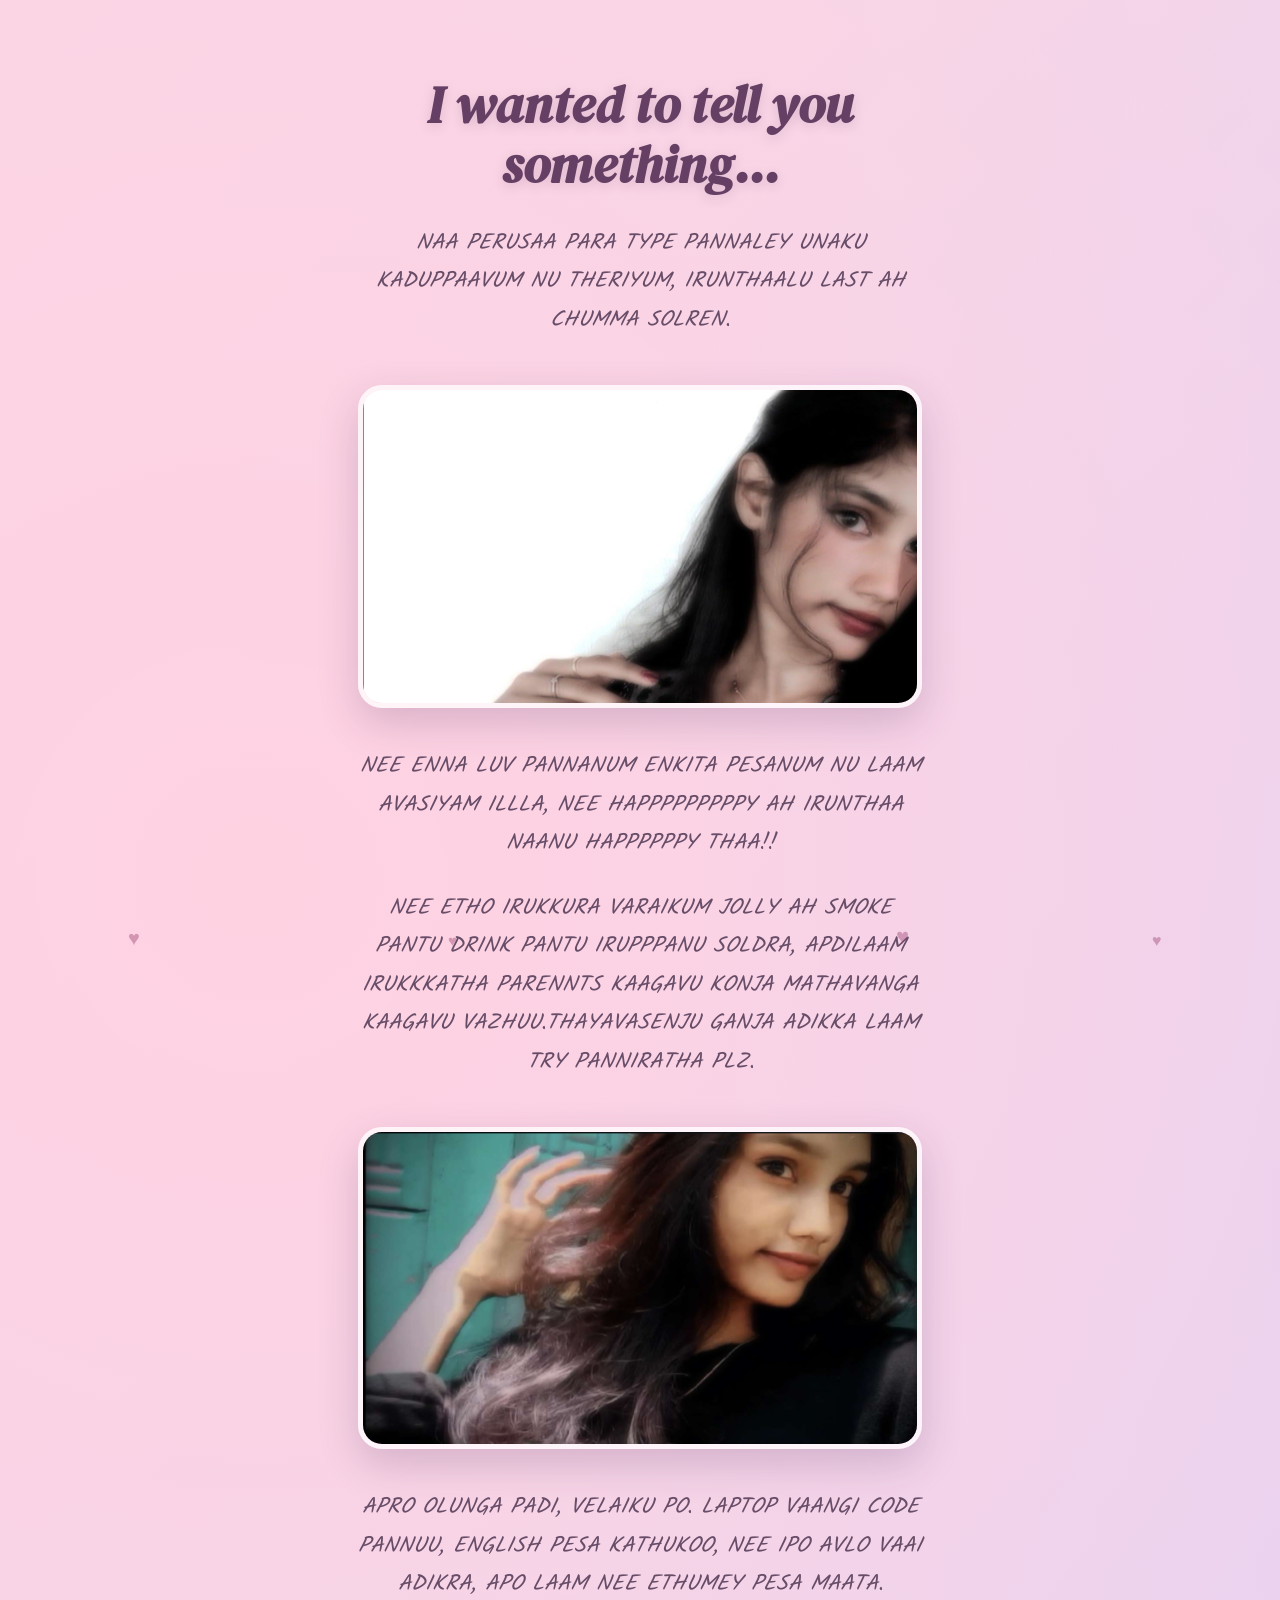
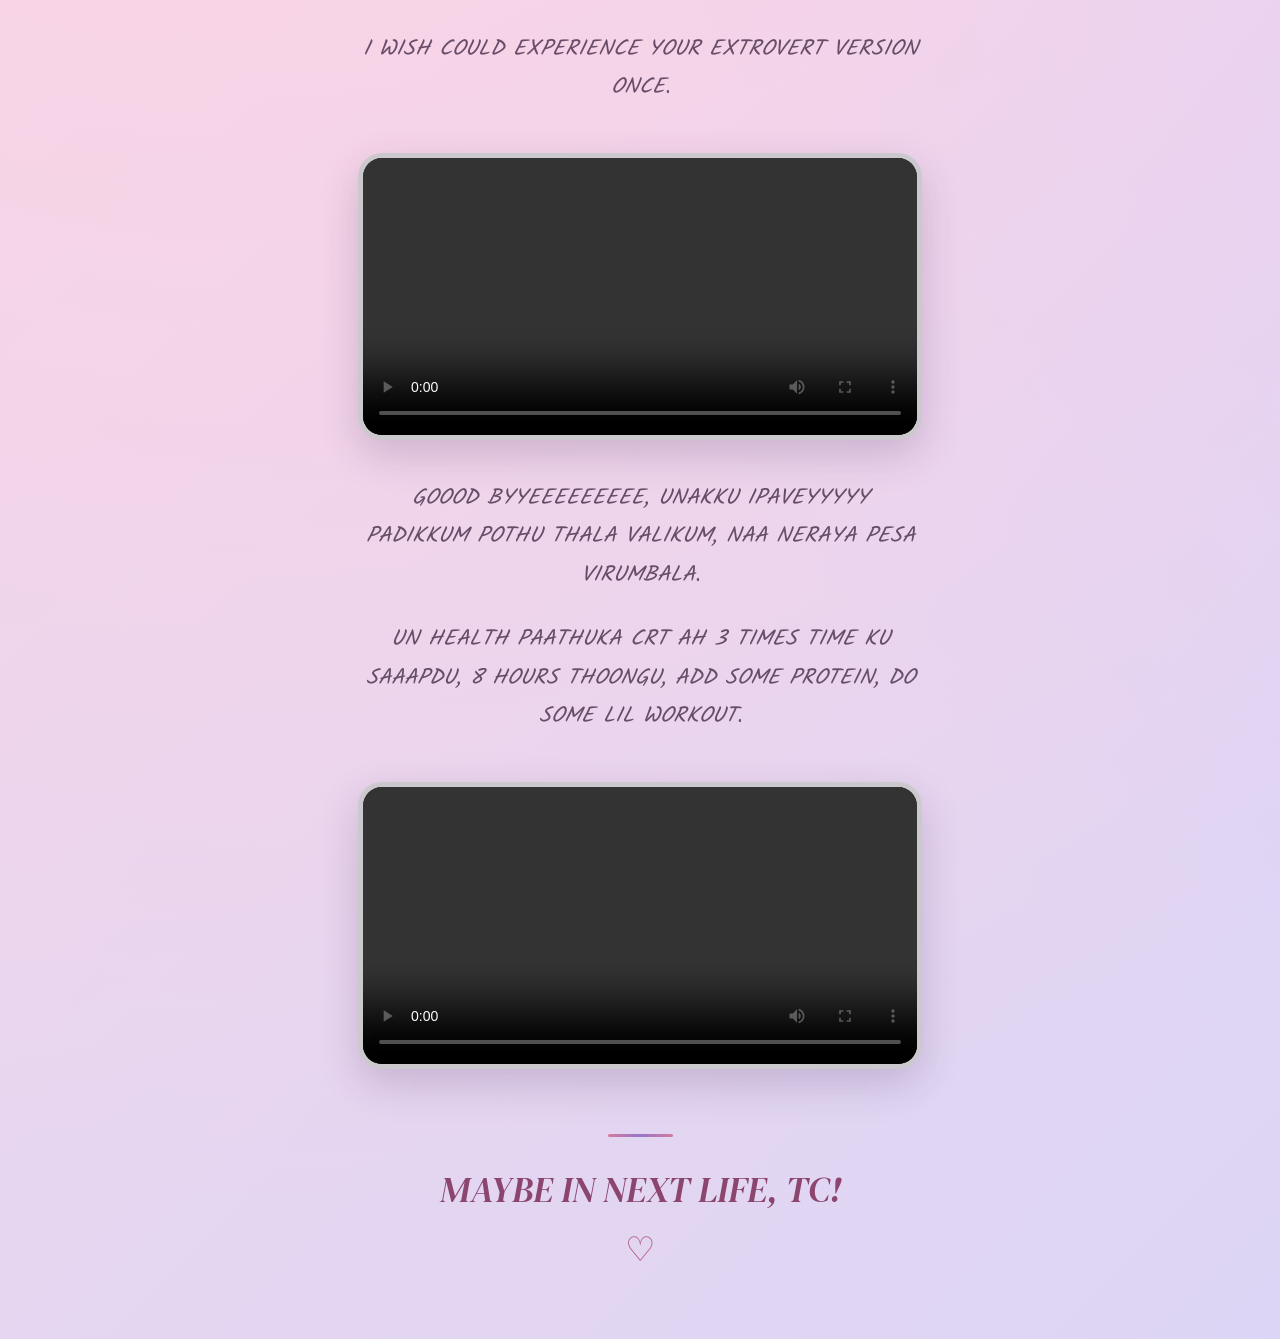
==== index.html @ f411733a "Rename eliz.html to index.html" ====
<!DOCTYPE html>
<html lang="en">

<head>
    <meta charset="UTF-8">
    <meta name="viewport" content="width=device-width, initial-scale=1.0">

    <title>For You ❤️</title>

    <link rel="stylesheet" href="elizl.css">
</head>

<body>

    <main class="page">

        <!-- INTRO -->
        <section class="text-section intro">
            <h1>I wanted to tell you something...</h1>

            <p>
                NAA PERUSAA PARA TYPE PANNALEY UNAKU KADUPPAAVUM NU THERIYUM,
                IRUNTHAALU LAST AH CHUMMA SOLREN.
            </p>
        </section>


        <!-- IMAGE 1 -->
        <section class="media-section">
            <img
                src="IMG_20250823_092033_464.jpg"
                alt="A memory"
            >
        </section>


        <!-- TEXT 2 -->
        <section class="text-section">

            <p>
                NEE ENNA LUV PANNANUM ENKITA PESANUM NU LAAM AVASIYAM ILLLA,
                NEE HAPPPPPPPPPY AH IRUNTHAA NAANU HAPPPPPPY THAA!!
            </p>

            <p>
                NEE ETHO IRUKKURA VARAIKUM JOLLY AH SMOKE PANTU DRINK PANTU
                IRUPPPANU SOLDRA, APDILAAM IRUKKKATHA PARENNTS KAAGAVU KONJA
                MATHAVANGA KAAGAVU VAZHUU.THAYAVASENJU GANJA ADIKKA LAAM TRY 
                PANNIRATHA PLZ.
            </p>

        </section>


        <!-- IMAGE 2 -->
        <section class="media-section">
            <img
                src="lyeee_vi-20250905-0001.jpg"
                alt="A memory"
            >
        </section>


        <!-- TEXT 3 -->
        <section class="text-section">

            <p>
                APRO OLUNGA PADI, VELAIKU PO.
                LAPTOP VAANGI CODE PANNUU, ENGLISH PESA KATHUKOO,
                NEE IPO AVLO VAAI ADIKRA, APO LAAM NEE ETHUMEY PESA MAATA.
            </p>

            <p>
                I WISH COULD EXPERIENCE YOUR EXTROVERT VERSION ONCE.
            </p>

        </section>


        <!-- VIDEO 1 -->
        <section class="media-section video-box">

            <video controls playsinline preload="metadata">
                <source
                    src="lyeee_vi-20250905-0001.mp4"
                    type="video/mp4"
                >
            </video>

        </section>


        <!-- TEXT 4 -->
        <section class="text-section">

            <p>
                GOOOD BYYEEEEEEEEE,
                UNAKKU IPAVEYYYYY PADIKKUM POTHU THALA VALIKUM,
                NAA NERAYA PESA VIRUMBALA.
            </p>

            <p>
                UN HEALTH PAATHUKA CRT AH 3 TIMES TIME KU SAAAPDU,
                8 HOURS THOONGU, ADD SOME PROTEIN,
                DO SOME LIL WORKOUT.
            </p>

        </section>


        <!-- VIDEO 2 -->
        <section class="media-section video-box">

            <video controls playsinline preload="metadata">
                <source
                    src="VID_232520606_094907_542.mp4"
                    type="video/mp4"
                >
            </video>

        </section>


        <!-- FINAL MESSAGE -->
        <section class="final-section">

            <div class="final-line"></div>

            <p>MAYBE IN NEXT LIFE, TC!</p>

            <span>♡</span>

        </section>

    </main>


    <!-- FLOATING HEARTS -->
    <div class="floating-heart heart-1">♥</div>
    <div class="floating-heart heart-2">♥</div>
    <div class="floating-heart heart-3">♥</div>
    <div class="floating-heart heart-4">♥</div>

</body>
</html>
---- elizl.css ----
@import url('https://fonts.googleapis.com/css2?family=DM+Serif+Display:ital@0;1&family=Kalam:wght@400;700&display=swap');


/* ------------------------------
   BASIC RESET
------------------------------ */

* {
    box-sizing: border-box;
}

html {
    scroll-behavior: smooth;
}

body {
    margin: 0;
    min-height: 100vh;

    overflow-x: hidden;

    background:
        radial-gradient(
            circle at 10% 15%,
            #ffd2e2 0%,
            transparent 35%
        ),
        radial-gradient(
            circle at 90% 20%,
            #d8ceff 0%,
            transparent 35%
        ),
        radial-gradient(
            circle at 50% 90%,
            #ffe0c5 0%,
            transparent 40%
        ),
        linear-gradient(
            135deg,
            #f8d8e7,
            #ddd5f5,
            #f9ddcc
        );

    background-size: 200% 200%;

    animation: backgroundMove 14s ease infinite;
}


/* ------------------------------
   MAIN PAGE
------------------------------ */

.page {
    width: 100%;
    max-width: 600px;

    margin: auto;

    padding: 45px 18px 70px;
}


/* ------------------------------
   TEXT
------------------------------ */

.text-section {
    text-align: center;

    margin: 30px 0 45px;

    opacity: 0;

    animation: textAppear 1s ease forwards;
}


.text-section h1 {
    margin: 0 0 30px;

    font-family: "DM Serif Display", serif;
    font-style: italic;

    font-size: clamp(34px, 9vw, 52px);

    line-height: 1.15;

    color: #654064;

    text-shadow:
        0 3px 12px rgba(80, 40, 90, 0.15);
}


.text-section p {
    margin: 0 0 26px;

    font-family: "Kalam", cursive;
    font-style: italic;

    font-size: clamp(18px, 5vw, 22px);

    line-height: 1.75;

    color: #674d68;
}


/* ------------------------------
   MEDIA
------------------------------ */

.media-section {
    width: 100%;

    margin: 40px 0;

    opacity: 0;

    animation: mediaAppear 1.2s ease forwards;
}


/* ------------------------------
   IMAGES
------------------------------ */

.media-section img {
    display: block;

    width: 100%;
    height: auto;

    border-radius: 24px;

    border: 5px solid rgba(255, 255, 255, 0.75);

    box-shadow:
        0 15px 40px rgba(70, 40, 90, 0.20);

    transition:
        transform 0.4s ease,
        box-shadow 0.4s ease;
}


.media-section img:hover {
    transform: scale(1.02) rotate(0.4deg);

    box-shadow:
        0 20px 50px rgba(70, 40, 90, 0.28);
}


/* ------------------------------
   VIDEOS
------------------------------ */

.video-box video {
    display: block;

    width: 100%;
    height: auto;

    border-radius: 24px;

    background: #33273a;

    border: 5px solid rgba(255, 255, 255, 0.75);

    box-shadow:
        0 15px 40px rgba(70, 40, 90, 0.20);
}


/* ------------------------------
   FINAL MESSAGE
------------------------------ */

.final-section {
    margin-top: 65px;

    text-align: center;

    opacity: 0;

    animation: textAppear 1.5s ease forwards;
}


.final-line {
    width: 65px;
    height: 3px;

    margin: 0 auto 28px;

    border-radius: 20px;

    background: linear-gradient(
        90deg,
        #d47b9c,
        #9876c8,
        #d47b9c
    );
}


.final-section p {
    margin: 0;

    font-family: "DM Serif Display", serif;
    font-style: italic;

    font-size: clamp(26px, 7vw, 36px);

    color: #8b456f;
}


.final-section span {
    display: block;

    margin-top: 15px;

    font-size: 34px;

    color: #b55b87;

    animation: heartBeat 2s ease-in-out infinite;
}


/* ------------------------------
   FLOATING HEARTS
------------------------------ */

.floating-heart {
    position: fixed;

    bottom: -50px;

    pointer-events: none;

    font-size: 20px;

    color: rgba(160, 75, 120, 0.45);

    animation: floatHeart 9s linear infinite;
}


.heart-1 {
    left: 10%;
    animation-delay: 0s;
}

.heart-2 {
    left: 35%;
    animation-delay: 3s;
    font-size: 15px;
}

.heart-3 {
    left: 70%;
    animation-delay: 1.5s;
    font-size: 22px;
}

.heart-4 {
    left: 90%;
    animation-delay: 5s;
    font-size: 16px;
}


/* ------------------------------
   ANIMATIONS
------------------------------ */

@keyframes backgroundMove {

    0% {
        background-position: 0% 50%;
    }

    50% {
        background-position: 100% 50%;
    }

    100% {
        background-position: 0% 50%;
    }
}


@keyframes textAppear {

    from {
        opacity: 0;

        transform:
            translateY(35px);
    }

    to {
        opacity: 1;

        transform:
            translateY(0);
    }
}


@keyframes mediaAppear {

    from {
        opacity: 0;

        transform:
            translateY(35px)
            scale(0.96);
    }

    to {
        opacity: 1;

        transform:
            translateY(0)
            scale(1);
    }
}


@keyframes heartBeat {

    0%,
    100% {
        transform: scale(1);
    }

    50% {
        transform: scale(1.2);
    }
}


@keyframes floatHeart {

    0% {
        transform:
            translateY(0)
            rotate(0deg);

        opacity: 0;
    }

    15% {
        opacity: 0.45;
    }

    50% {
        transform:
            translateY(-50vh)
            rotate(15deg);
    }

    100% {
        transform:
            translateY(-110vh)
            rotate(-15deg);

        opacity: 0;
    }
}


/* ------------------------------
   MOBILE
------------------------------ */

@media (max-width: 500px) {

    .page {
        padding:
            35px 16px 60px;
    }


    .text-section {
        margin:
            25px 0 38px;
    }


    .text-section p {
        line-height: 1.65;
    }


    .media-section {
        margin:
            30px 0;
    }


    .media-section img,
    .video-box video {
        border-radius: 19px;

        border-width: 4px;
    }


    .final-section {
        margin-top: 50px;
    }
}
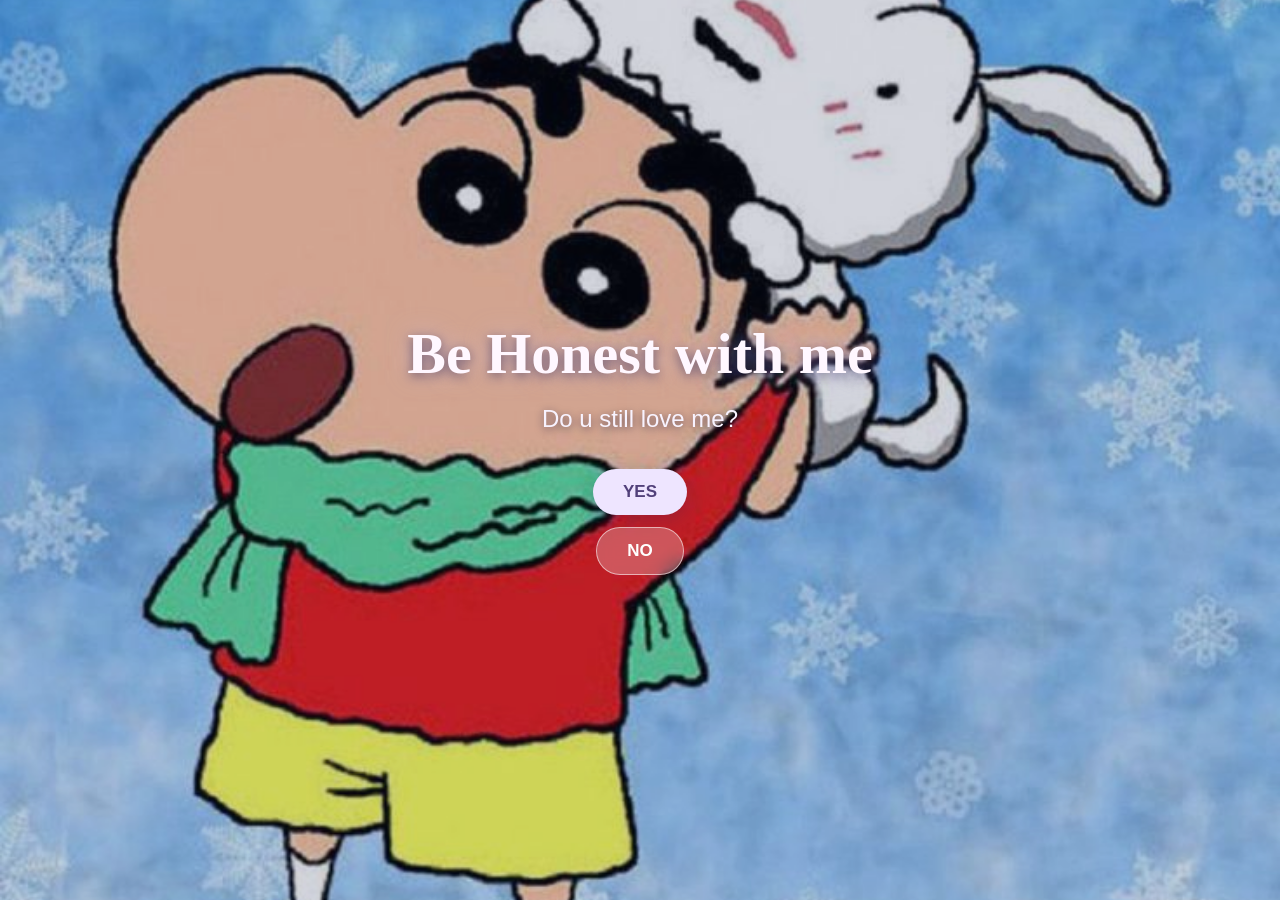
==== commit efb083f2: "Rename elizha.html to index.html" ====
--- a/index.html
+++ b/index.html
@@ -1,145 +1,18 @@
 <!DOCTYPE html>
 <html lang="en">
-
 <head>
     <meta charset="UTF-8">
     <meta name="viewport" content="width=device-width, initial-scale=1.0">
-
-    <title>For You ❤️</title>
-
-    <link rel="stylesheet" href="elizl.css">
+    <title>LOVE YOU</title>
+    <link rel="stylesheet" href="style.css">
 </head>
 
 <body>
-
-    <main class="page">
-
-        <!-- INTRO -->
-        <section class="text-section intro">
-            <h1>I wanted to tell you something...</h1>
-
-            <p>
-                NAA PERUSAA PARA TYPE PANNALEY UNAKU KADUPPAAVUM NU THERIYUM,
-                IRUNTHAALU LAST AH CHUMMA SOLREN.
-            </p>
-        </section>
-
-
-        <!-- IMAGE 1 -->
-        <section class="media-section">
-            <img
-                src="IMG_20250823_092033_464.jpg"
-                alt="A memory"
-            >
-        </section>
-
-
-        <!-- TEXT 2 -->
-        <section class="text-section">
-
-            <p>
-                NEE ENNA LUV PANNANUM ENKITA PESANUM NU LAAM AVASIYAM ILLLA,
-                NEE HAPPPPPPPPPY AH IRUNTHAA NAANU HAPPPPPPY THAA!!
-            </p>
-
-            <p>
-                NEE ETHO IRUKKURA VARAIKUM JOLLY AH SMOKE PANTU DRINK PANTU
-                IRUPPPANU SOLDRA, APDILAAM IRUKKKATHA PARENNTS KAAGAVU KONJA
-                MATHAVANGA KAAGAVU VAZHUU.THAYAVASENJU GANJA ADIKKA LAAM TRY 
-                PANNIRATHA PLZ.
-            </p>
-
-        </section>
-
-
-        <!-- IMAGE 2 -->
-        <section class="media-section">
-            <img
-                src="lyeee_vi-20250905-0001.jpg"
-                alt="A memory"
-            >
-        </section>
-
-
-        <!-- TEXT 3 -->
-        <section class="text-section">
-
-            <p>
-                APRO OLUNGA PADI, VELAIKU PO.
-                LAPTOP VAANGI CODE PANNUU, ENGLISH PESA KATHUKOO,
-                NEE IPO AVLO VAAI ADIKRA, APO LAAM NEE ETHUMEY PESA MAATA.
-            </p>
-
-            <p>
-                I WISH COULD EXPERIENCE YOUR EXTROVERT VERSION ONCE.
-            </p>
-
-        </section>
-
-
-        <!-- VIDEO 1 -->
-        <section class="media-section video-box">
-
-            <video controls playsinline preload="metadata">
-                <source
-                    src="lyeee_vi-20250905-0001.mp4"
-                    type="video/mp4"
-                >
-            </video>
-
-        </section>
-
-
-        <!-- TEXT 4 -->
-        <section class="text-section">
-
-            <p>
-                GOOOD BYYEEEEEEEEE,
-                UNAKKU IPAVEYYYYY PADIKKUM POTHU THALA VALIKUM,
-                NAA NERAYA PESA VIRUMBALA.
-            </p>
-
-            <p>
-                UN HEALTH PAATHUKA CRT AH 3 TIMES TIME KU SAAAPDU,
-                8 HOURS THOONGU, ADD SOME PROTEIN,
-                DO SOME LIL WORKOUT.
-            </p>
-
-        </section>
-
-
-        <!-- VIDEO 2 -->
-        <section class="media-section video-box">
-
-            <video controls playsinline preload="metadata">
-                <source
-                    src="VID_232520606_094907_542.mp4"
-                    type="video/mp4"
-                >
-            </video>
-
-        </section>
-
-
-        <!-- FINAL MESSAGE -->
-        <section class="final-section">
-
-            <div class="final-line"></div>
-
-            <p>MAYBE IN NEXT LIFE, TC!</p>
-
-            <span>♡</span>
-
-        </section>
-
-    </main>
-
-
-    <!-- FLOATING HEARTS -->
-    <div class="floating-heart heart-1">♥</div>
-    <div class="floating-heart heart-2">♥</div>
-    <div class="floating-heart heart-3">♥</div>
-    <div class="floating-heart heart-4">♥</div>
-
+    <h1> Be Honest with me</h1>
+    <p> Do u still love me?</p>
+    <a href="sibi.html" type="button">YES</a>
+    <button id="noBtn">NO</button>
+    <script src="script.js"></script>
+    
 </body>
 </html>
--- a/style.css
+++ b/style.css
@@ -0,0 +1,112 @@
+@import url('https://fonts.googleapis.com/css2?family=Playfair+Display:wght@500;600;700&family=Poppins:wght@400;500;600&display=swap');
+
+* {
+    box-sizing: border-box;
+}
+
+html,
+body {
+    margin: 0;
+    width: 100%;
+    min-height: 100%;
+}
+
+body {
+    min-height: 100vh;
+    background-image: url("back.jpg");
+    background-size: cover;
+    background-position: center;
+    background-repeat: no-repeat;
+
+    display: flex;
+    flex-direction: column;
+    align-items: center;
+    justify-content: center;
+
+    padding: 25px;
+    text-align: center;
+    font-family: 'Poppins', sans-serif;
+
+    position: relative;
+}
+
+/* Soft overlay */
+body::before {
+    content: "";
+    position: fixed;
+    inset: 0;
+    background: rgba(15, 25, 70, 0.18);
+    z-index: -1;
+}
+
+/* Main heading */
+h1 {
+    margin: 0 0 18px;
+
+    font-family: 'Playfair Display', serif;
+    font-size: clamp(36px, 10vw, 58px);
+    font-weight: 600;
+
+    color: #fff7ff;
+
+    text-shadow:
+        0 3px 12px rgba(25, 20, 70, 0.55),
+        0 0 25px rgba(220, 210, 255, 0.5);
+}
+
+/* Question */
+p {
+    margin: 0 0 30px;
+
+    font-family: 'Poppins', sans-serif;
+    font-size: clamp(18px, 5vw, 24px);
+    font-weight: 500;
+
+    color: #f8f3ff;
+
+    text-shadow: 0 2px 8px rgba(20, 20, 60, 0.6);
+}
+
+/* Buttons */
+a,
+button {
+    border: none;
+    border-radius: 50px;
+
+    padding: 13px 30px;
+    margin: 6px;
+
+    font-family: 'Poppins', sans-serif;
+    font-size: 17px;
+    font-weight: 600;
+
+    cursor: pointer;
+    text-decoration: none;
+
+    transition: all 0.25s ease;
+}
+
+/* YES */
+a {
+    background: #eee5ff;
+    color: #51407a;
+
+    box-shadow:
+        0 5px 20px rgba(50, 30, 100, 0.25);
+}
+
+/* NO */
+button {
+    background: rgba(255, 255, 255, 0.25);
+    color: white;
+
+    border: 1px solid rgba(255, 255, 255, 0.55);
+
+    backdrop-filter: blur(8px);
+}
+
+/* Little interaction */
+a:hover,
+button:hover {
+    transform: translateY(-3px) scale(1.04);
+}
